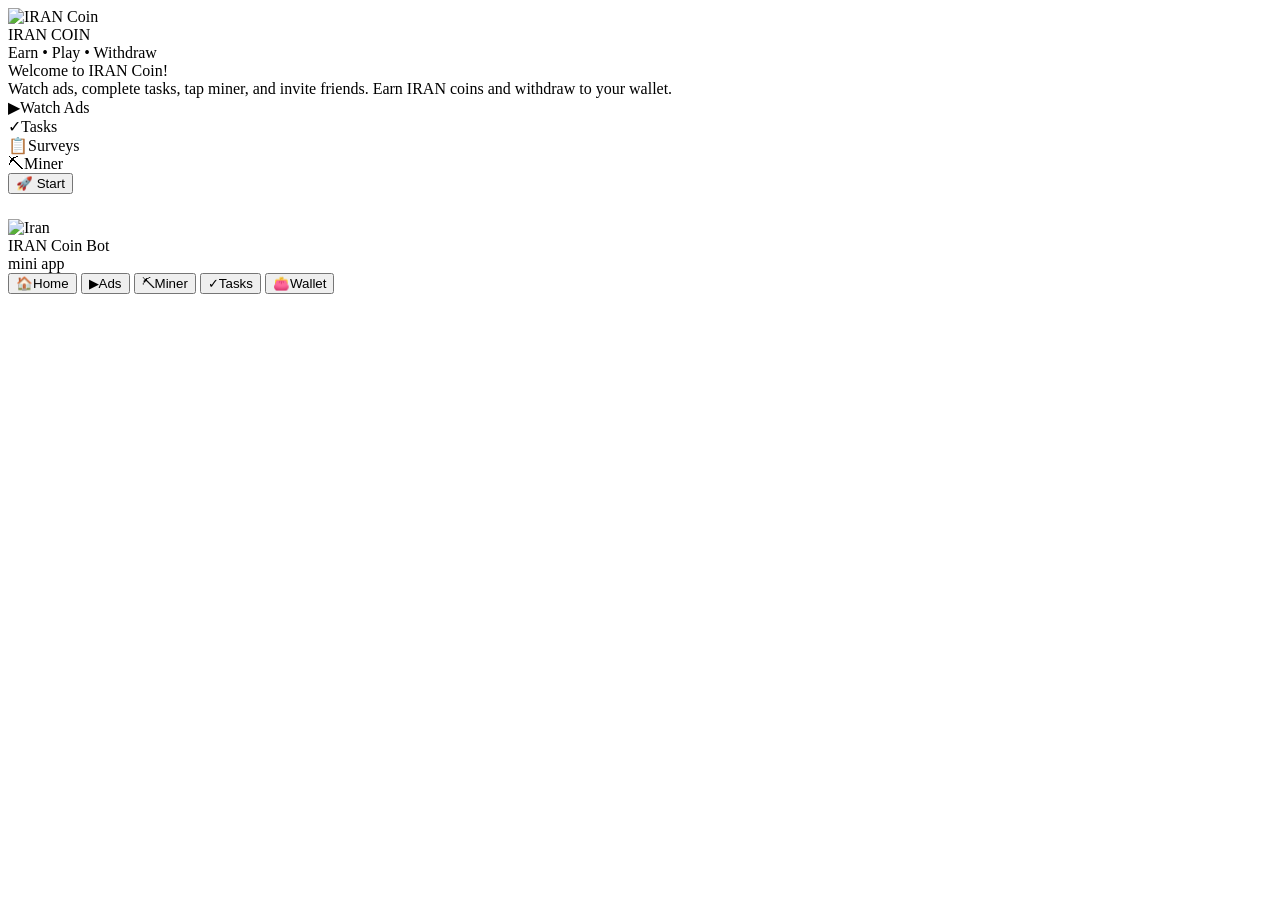
==== index.html @ da58c504 "Revamp index.html for IRAN Coin Bot Updated the HTML structure and content for the IRAN Coin app, in" ====
<!DOCTYPE html>
<html lang="en">
<head>
  <meta charset="UTF-8" />
  <meta name="viewport" content="width=device-width,initial-scale=1,maximum-scale=1,user-scalable=no" />
  <title>IRAN Coin Bot</title>

  <script src="https://telegram.org/js/telegram-web-app.js"></script>
  <script src="https://sad.adsgram.ai/js/sad.min.js"></script>

  <!-- cache bust -->
  <link rel="stylesheet" href="style.css?v=999" />
  <script src="app.js?v=999"></script>
</head>
<body>
  <!-- صفحه اسپلش اولیه -->
  <section id="splash" class="splash">
    <div>
      <div class="hero-coin">
        <img src="assets/iran-coin.svg" class="coin-img" alt="IRAN Coin" />
      </div>
      <div class="hero-title">IRAN COIN</div>
      <div class="hero-sub">Earn • Play • Withdraw</div>
    </div>

    <div class="hero-card">
      <div class="hero-welcome">Welcome to IRAN Coin!</div>
      <div class="hero-text">
        Watch ads, complete tasks, tap miner, and invite friends. Earn IRAN coins and withdraw to your wallet.
      </div>

      <div class="hero-actions">
        <div class="mini-action" onclick="openApp('ads')">▶<span>Watch Ads</span></div>
        <div class="mini-action" onclick="openApp('tasks')">✓<span>Tasks</span></div>
        <div class="mini-action" onclick="openCPXOfferwall()">📋<span>Surveys</span></div>
        <div class="mini-action" onclick="openApp('miner')">⛏<span>Miner</span></div>
      </div>
    </div>

    <button class="start-btn" onclick="openApp('home')">🚀 Start</button>
  </section>

  <!-- اپلیکیشن اصلی -->
  <section id="app" class="app hidden">
    <header class="topbar">
      <div class="top-left">
        <button id="backBtn" class="back hidden" onclick="goBack()"
          style="background:none; border:none; color:white; font-size:20px; cursor:pointer;">←</button>

        <div class="brand">
          <div class="brand-flag">
            <img src="https://flagcdn.com/w80/ir.png" alt="Iran" />
          </div>
          <div>
            <div class="brand-title">IRAN Coin Bot</div>
            <div class="brand-sub">mini app</div>
          </div>
        </div>
      </div>
    </header>

    <main id="page" class="page"></main>

    <nav class="nav">
      <button class="nav-btn active" data-page="home" onclick="navTo('home')"><span class="i">🏠</span><span>Home</span></button>
      <button class="nav-btn" data-page="ads" onclick="navTo('ads')"><span class="i">▶</span><span>Ads</span></button>
      <button class="nav-btn" data-page="miner" onclick="navTo('miner')"><span class="i">⛏</span><span>Miner</span></button>
      <button class="nav-btn" data-page="tasks" onclick="navTo('tasks')"><span class="i">✓</span><span>Tasks</span></button>
      <button class="nav-btn" data-page="wallet" onclick="navTo('wallet')"><span class="i">👛</span><span>Wallet</span></button>
    </nav>
  </section>

  <!-- cache bust -->
  <script src="app.js?v=330"></script>
</body>
</html>
---- style.css ----
'use strict';

const CONFIG = {
  API_URL: 'https://iran-coin-bot-production.up.railway.app/api/v1',
  BOT_USERNAME: 'IranCoinEarnBot',
  IRAN_TO_TON_RATE: 0.000002
};

const TG = window.Telegram?.WebApp;
const state = { user: null, page: 'home', prev: null, energy: 1000, maxEnergy: 1000 };

function money(n){
  const x = Number(n || 0);
  return x.toLocaleString('en-US', { minimumFractionDigits: 2, maximumFractionDigits: 2 });
}

function toast(msg, type='ok'){
  document.querySelectorAll('.toast').forEach(t=>t.remove());
  const t = document.createElement('div');
  t.className = `toast ${type}`;
  t.style.cssText = `position:fixed; top:20px; left:50%; transform:translateX(-50%); background:${type==='ok'?'#10b981':'#ef4444'}; color:white; padding:10px 20px; border-radius:20px; font-weight:bold; z-index:999; font-size:13px;`;
  t.textContent = msg;
  document.body.appendChild(t);
  setTimeout(()=>t.remove(), 2200);
}

function qs(name){ return new URL(location.href).searchParams.get(name); }

async function apiPost(path, body){
  const r = await fetch(CONFIG.API_URL + path, {
    method: 'POST',
    headers: {'Content-Type': 'application/json'},
    body: JSON.stringify(body || {})
  });
  return r.json();
}
async function apiGet(path){
  const r = await fetch(CONFIG.API_URL + path);
  return r.json();
}

async function init(){
  if (TG){
    TG.ready();
    TG.expand();
  }

  const tgUser = TG?.initDataUnsafe?.user;
  const ref = qs('ref') || null;

  if (!tgUser){
    state.user = { telegram_id: 111111, first_name: 'User', username: 'demo', balance: 1250 };
    return;
  }

  const payload = {
    initData: TG?.initData || '',
    user: { id: tgUser.id, username: tgUser.username || '', first_name: tgUser.first_name || 'User' },
    ref
  };

  try {
    const res = await apiPost('/user/init', payload);
    state.user = res?.user || { telegram_id: tgUser.id, balance: 0 };
  } catch (e) {
    state.user = { telegram_id: tgUser.id, balance: 0 };
  }
}

function openApp(page){
  document.getElementById('splash')?.classList.add('hidden');
  document.getElementById('app')?.classList.remove('hidden');
  navTo(page || 'home');
}

function setBackVisible(v){
  const b = document.getElementById('backBtn');
  if (b) b.classList.toggle('hidden', !v);
}

function navTo(page){
  state.prev = state.page;
  state.page = page;

  document.querySelectorAll('.nav-btn').forEach(btn=>{
    btn.classList.toggle('active', btn.dataset.page === page);
  });

  setBackVisible(page !== 'home');

  const root = document.getElementById('page');
  if (!root) return;
  root.innerHTML = '';

  if (page === 'home') renderHome(root);
  else if (page === 'ads') renderAds(root);
  else if (page === 'miner') renderMiner(root);
  else if (page === 'tasks') renderTasks(root);
  else if (page === 'wallet') renderWallet(root);
  else if (page === 'withdraw') renderWithdraw(root);
  else renderHome(root);
}

function goBack(){ navTo(state.prev || 'home'); }

/* Home Page (دقیقاً مطابق عکس دوم) */
function renderHome(root){
  const u = state.user || {};
  const ton = (Number(u.balance||0) * CONFIG.IRAN_TO_TON_RATE).toFixed(4);

  root.innerHTML = `
    <div class="card">
      <div class="row">
        <div style="display:flex; align-items:center; gap:10px;">
          <img src="https://flagcdn.com/w80/ir.png" style="width:32px; height:32px; border-radius:50%;" />
          <div>
            <div class="title">IRAN Coin</div>
            <div class="sub">Together for a better future 🇮🇷</div>
          </div>
        </div>
      </div>

      <div class="balance">
        <div class="coin-sm"><img src="assets/iran-coin.svg" alt="coin" /></div>
        <div class="btxt">
          <div class="blabel">Your Balance</div>
          <div class="bamount">${money(u.balance)} <span>IRAN</span></div>
          <div class="bton">≈ ${ton} TON</div>
        </div>
      </div>

      <div class="grid">
        <div class="tile" onclick="navTo('ads')">
          <div class="tico">▶</div><div class="tname">Watch Ads</div><div class="tsub">+5-20 IRAN</div>
        </div>
        <div class="tile" onclick="navTo('tasks')">
          <div class="tico">✓</div><div class="tname">Tasks</div><div class="tsub">+10-100 IRAN</div>
        </div>
        <div class="tile" onclick="shareReferral()">
          <div class="tico">👥</div><div class="tname">Invite Friends</div><div class="tsub">+50 IRAN</div>
        </div>
        <div class="tile" onclick="claimStreak()">
          <div class="tico">🎁</div><div class="tname">Daily Bonus</div><div class="tsub">+10 IRAN</div>
        </div>
      </div>
    </div>

    <!-- بخش چرخونه شانس -->
    <div class="card" style="text-align:center;">
      <div class="title">🎡 گردونه شانس روزانه</div>
      <div class="sub" style="margin-bottom:10px;">هر ۲۴ ساعت یک‌بار شانس خودت رو امتحان کن!</div>

      <div style="position: relative; width: 200px; height: 220px; margin: 10px auto;">
        <div style="position: absolute; top: -10px; left: 50%; transform: translateX(-50%); width: 0; height: 0; border-left: 10px solid transparent; border-right: 10px solid transparent; border-top: 20px solid #ef4444; z-index: 10;"></div>
        <canvas id="wheelCanvas" width="200" height="200" style="border-radius: 50%; transition: transform 4s cubic-bezier(0.15, 0.85, 0.35, 1.2);"></canvas>
      </div>

      <button id="spinBtn" class="btn" onclick="spinWheel()" style="width:85%;">بچرخون! 🎰</button>
      <div id="spinTimer" style="display:none; color:#f59e0b; margin-top:10px; font-weight:800; font-size:13px;"></div>
    </div>
  `;

  setTimeout(() => {
    drawWheel();
    loadUserData();
  }, 50);
}

/* ماینر تب‌تب (Tap-Tap Miner) */
function renderMiner(root){
  const u = state.user || {};

  root.innerHTML = `
    <div class="card" style="text-align:center;">
      <div class="title">⛏ Tap-Tap Miner</div>
      <div class="sub">رو سکه کلیک کن و سکه بگیر!</div>

      <div class="balance" style="justify-content:center; margin:15px 0;">
        <div class="bamount" id="minerBal">${money(u.balance)} <span>IRAN</span></div>
      </div>

      <div class="tap-area">
        <img id="tapCoin" src="assets/iran-coin.svg" class="tap-coin" onclick="handleTap(event)" />
      </div>

      <div style="margin-top:15px;">
        <div class="row">
          <span style="font-size:12px; color:#94a3b8;">⚡ انرژی</span>
          <span style="font-size:12px; font-weight:bold;" id="energyText">${state.energy} / ${state.maxEnergy}</span>
        </div>
        <div class="energy-bar">
          <div class="energy-fill" id="energyFill" style="width:${(state.energy/state.maxEnergy)*100}%;"></div>
        </div>
      </div>
    </div>
  `;
}

function handleTap(e){
  if (state.energy <= 0) {
    toast("انرژی شما تمام شده است! کمی صبر کنید.", "err");
    return;
  }

  state.energy -= 1;
  state.user.balance += 1;

  // آپدیت UI
  const balEl = document.getElementById('minerBal');
  if (balEl) balEl.innerHTML = `${money(state.user.balance)} <span>IRAN</span>`;
  
  const textEl = document.getElementById('energyText');
  if (textEl) textEl.innerText = `${state.energy} / ${state.maxEnergy}`;

  const fillEl = document.getElementById('energyFill');
  if (fillEl) fillEl.style.width = `${(state.energy/state.maxEnergy)*100}%`;

  // انیمیشن عدد شناور +1
  const float = document.createElement('div');
  float.className = 'floating-num';
  float.innerText = '+1';
  float.style.left = `${e.clientX - 15}px`;
  float.style.top = `${e.clientY - 30}px`;
  document.body.appendChild(float);
  setTimeout(()=>float.remove(), 800);

  if (TG) TG.HapticFeedback?.impactOccurred('light');
}

// بازیابی خودکار انرژی در هر ثانیه
setInterval(() => {
  if (state.energy < state.maxEnergy) {
    state.energy = Math.min(state.maxEnergy, state.energy + 2);
    const textEl = document.getElementById('energyText');
    if (textEl) textEl.innerText = `${state.energy} / ${state.maxEnergy}`;
    const fillEl = document.getElementById('energyFill');
    if (fillEl) fillEl.style.width = `${(state.energy/state.maxEnergy)*100}%`;
  }
}, 1000);

/* چرخونه شانس */
const rewards = ["10", "20", "50", "100", "200", "500"];
const colors = ["#f59e0b", "#3b82f6", "#10b981", "#8b5cf6", "#ec4899", "#ef4444"];
let currentRotation = 0;

function drawWheel() {
    const canvas = document.getElementById("wheelCanvas");
    if (!canvas) return;
    const ctx = canvas.getContext("2d");
    const slices = rewards.length;
    const sliceAngle = (2 * Math.PI) / slices;

    ctx.clearRect(0, 0, 200, 200);

    rewards.forEach((reward, i) => {
        const angle = i * sliceAngle;
        ctx.beginPath();
        ctx.fillStyle = colors[i];
        ctx.moveTo(100, 100);
        ctx.arc(100, 100, 95, angle, angle + sliceAngle);
        ctx.fill();
        ctx.lineWidth = 2;
        ctx.strokeStyle = "#0f2230";
        ctx.stroke();

        ctx.save();
        ctx.fillStyle = "#ffffff";
        ctx.font = "bold 12px Inter, sans-serif";
        ctx.translate(100 + Math.cos(angle + sliceAngle / 2) * 65, 100 + Math.sin(angle + sliceAngle / 2) * 65);
        ctx.rotate(angle + sliceAngle / 2 + Math.PI / 2);
        ctx.fillText(reward, -ctx.measureText(reward).width / 2, 0);
        ctx.restore();
    });
}

async function spinWheel() {
    const btn = document.getElementById("spinBtn");
    if (btn) { btn.disabled = true; btn.style.opacity = "0.6"; }

    const userId = state.user?.telegram_id || "111111";

    try {
        const res = await apiPost(`/spin/${userId}`, {});
        if (!res.success && res.detail) {
            toast(res.detail, "err");
            if (btn) { btn.disabled = false; btn.style.opacity = "1"; }
            return;
        }

        const sliceAngle = 360 / rewards.length;
        const targetIndex = res.reward_index;
        const stopAngle = 360 - (targetIndex * sliceAngle) - (sliceAngle / 2) - 90;
        
        currentRotation += (360 * 5) + (stopAngle - (currentRotation % 360));
        
        const canvas = document.getElementById("wheelCanvas");
        if (canvas) canvas.style.transform = `rotate(${currentRotation}deg)`;

        setTimeout(() => {
            toast(`🎉 +${res.reward_amount} سکه برنده شدید!`, "ok");
            if (state.user) state.user.balance = res.new_balance;
            navTo('home');
        }, 4200);

    } catch (err) {
        toast("خطا در چرخاندن گردونه", "err");
        if (btn) { btn.disabled = false; btn.style.opacity = "1"; }
    }
}

/* سایر بخش‌ها (Ads, Tasks, Wallet, Withdraw) */
const ADS_UI = [
  {id:1, title:'Crypto News', sec:30, reward:'+15 IRAN'},
  {id:2, title:'Iranian Culture', sec:45, reward:'+20 IRAN'},
  {id:3, title:'Web3 Projects', sec:60, reward:'+25 IRAN'}
];

function renderAds(root){
  root.innerHTML = `
    <div class="card">
      <div class="title">Watch Ads</div>
      <div class="sub" style="margin-bottom:12px;">Watch ads and earn IRAN coins</div>
      ${ADS_UI.map(a=>`
        <div class="row" style="margin-bottom:10px; background:rgba(255,255,255,0.03); padding:10px; border-radius:12px;">
          <div>
            <div style="font-size:13px; font-weight:bold;">${a.title}</div>
            <div style="font-size:11px; color:#10b981;">${a.reward} • ⏱ ${a.sec}s</div>
          </div>
          <button class="btn" onclick="watchAd(${a.id})">Watch</button>
        </div>
      `).join('')}
    </div>
  `;
}

async function watchAd(adId){
  const res = await apiPost('/ads/watch', { telegram_id: state.user.telegram_id, ad_id: adId });
  if (res?.success){
    state.user.balance = res.new_balance;
    toast(`+${res.reward} IRAN دریافت شد!`, 'ok');
  }
}

function renderTasks(root){
  root.innerHTML = `
    <div class="card">
      <div class="title">Tasks</div>
      <div class="sub" style="margin-bottom:12px;">Complete tasks and earn IRAN</div>
      <div id="taskBox">Loading...</div>
    </div>
  `;
  loadTasks();
}

async function loadTasks(){
  const box = document.getElementById('taskBox');
  if (!box) return;
  try {
    const data = await apiGet(`/tasks/${state.user?.telegram_id || "111111"}`);
    const tasks = data?.tasks || [];
    box.innerHTML = tasks.map(t => `
      <div class="row" style="margin-bottom:10px; background:rgba(255,255,255,0.03); padding:10px; border-radius:12px;">
        <div>
          <div style="font-size:13px; font-weight:bold;">${t.title}</div>
          <div style="font-size:11px; color:#f59e0b;">+${t.reward} IRAN</div>
        </div>
        <button class="btn" id="btn-task-${t.id}" ${t.completed?'disabled style="background:#334155"':''} onclick="doTask(${t.id}, '${t.task_url}')">
          ${t.completed?'Done':'Join'}
        </button>
      </div>
    `).join('');
  } catch(e) { box.innerText = "Error loading tasks."; }
}

async function doTask(taskId, url){
  const btn = document.getElementById(`btn-task-${taskId}`);
  if (btn && btn.innerText.trim() === "Join") {
    if (url) window.open(url, '_blank');
    btn.innerText = "Check";
    btn.style.background = "#f59e0b";
    return;
  }
  const res = await apiPost('/tasks/complete', { telegram_id: state.user.telegram_id, task_id: taskId });
  if (res?.success) {
    state.user.balance = res.new_balance;
    toast(`🎉 +${res.reward} IRAN دریافت شد!`, 'ok');
    loadTasks();
  } else {
    toast(res?.message || 'ابتدا عضو کانال/گروه شوید!', 'err');
  }
}

function renderWallet(root){
  const u = state.user || {};
  root.innerHTML = `
    <div class="card">
      <div class="title">Wallet</div>
      <div class="balance">
        <div class="bamount">${money(u.balance)} <span>IRAN</span></div>
      </div>
      <button class="btn" style="width:100%; font-size:16px; padding:14px;" onclick="navTo('withdraw')">🚀 Withdraw</button>
    </div>
  `;
}

function renderWithdraw(root){
  root.innerHTML = `
    <div class="card">
      <div class="title">Withdraw to TON Wallet</div>
      <input id="tonAddr" style="width:100%; padding:12px; margin:10px 0; border-radius:10px; border:1px solid #334155; background:#071018; color:white;" placeholder="Enter TON address (UQ...)" />
      <input id="wdAmount" type="number" style="width:100%; padding:12px; margin-bottom:10px; border-radius:10px; border:1px solid #334155; background:#071018; color:white;" placeholder="Min 10000 IRAN" />
      <button class="btn" style="width:100%;" onclick="requestWithdraw()">Request Withdrawal</button>
    </div>
  `;
}

async function requestWithdraw(){
  const addr = document.getElementById('tonAddr')?.value?.trim();
  const amount = Number(document.getElementById('wdAmount')?.value || 0);

  if (!addr) return toast('آدرس ولت را وارد کنید', 'err');
  if (amount < 10000) return toast('حداقل برداشت ۱۰,۰۰۰ سکه است', 'err');

  const res = await apiPost('/withdraw/request', { telegram_id: state.user.telegram_id, amount, ton_address: addr });
  if (res?.success){
    state.user.balance = res.new_balance;
    toast('درخواست برداشت با موفقیت ثبت شد', 'ok');
    navTo('wallet');
  } else { toast(res?.message || 'خطا در برداشت', 'err'); }
}

async function loadUserData(){
  try {
    const res = await apiGet(`/user/stats/${state.user?.telegram_id || "111111"}`);
    if (res) {
      const refEl = document.getElementById("refCount");
      if (refEl) refEl.innerText = res.referrals_count || 0;
    }
  } catch(e){}
}

async function claimStreak(){
  const res = await apiPost(`/streak/claim/${state.user?.telegram_id || "111111"}`, {});
  if (res?.success) {
    toast(`🎉 +${res.reward} سکه دریافت شد!`, 'ok');
    state.user.balance = res.new_balance;
    navTo('home');
  } else { toast(res?.message || 'پاداش امروز قبلاً دریافت شده', 'err'); }
}

function shareReferral(){
  const link = `https://t.me/${CONFIG.BOT_USERNAME}?start=ref_${state.user?.telegram_id}`;
  const shareUrl = `https://t.me/share/url?url=${encodeURIComponent(link)}&text=${encodeURIComponent("🚀 بیا توی IRAN Coin سکه جمع کن!")}`;
  if (TG?.openTelegramLink) TG.openTelegramLink(shareUrl);
  else window.open(shareUrl, '_blank');
}

window.openApp = openApp;
window.navTo = navTo;
window.goBack = goBack;
window.watchAd = watchAd;
window.doTask = doTask;
window.requestWithdraw = requestWithdraw;
window.spinWheel = spinWheel;
window.shareReferral = shareReferral;
window.claimStreak = claimStreak;
window.handleTap = handleTap;

window.addEventListener('DOMContentLoaded', async ()=>{ await init(); });
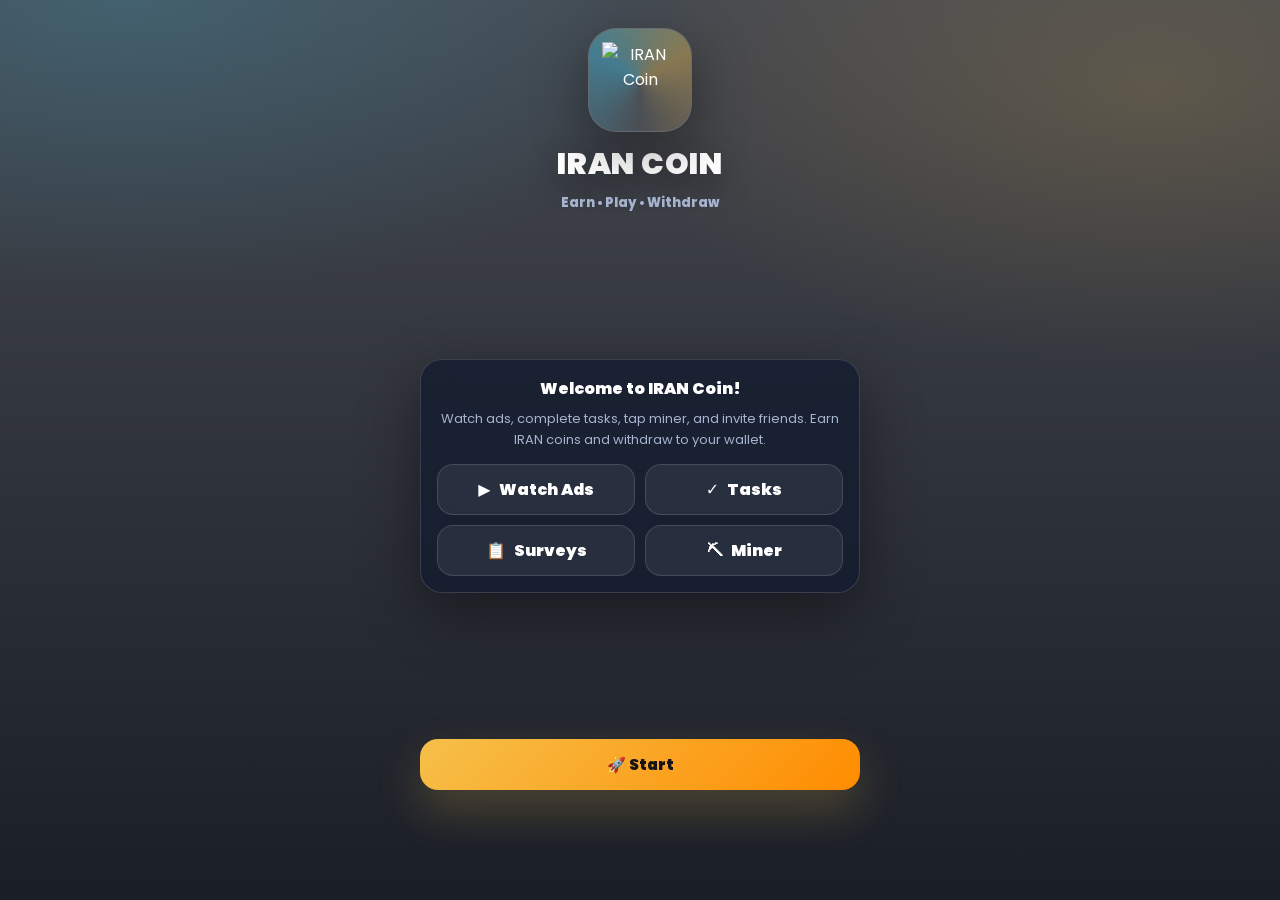
==== commit d3737ef7: "Update version numbers in index.html Updated version numbers for linked stylesheets and scripts." ====
--- a/index.html
+++ b/index.html
@@ -4,20 +4,17 @@
   <meta charset="UTF-8" />
   <meta name="viewport" content="width=device-width,initial-scale=1,maximum-scale=1,user-scalable=no" />
   <title>IRAN Coin Bot</title>
-
   <script src="https://telegram.org/js/telegram-web-app.js"></script>
   <script src="https://sad.adsgram.ai/js/sad.min.js"></script>
-
-  <!-- cache bust -->
   <link rel="stylesheet" href="style.css?v=999" />
   <script src="app.js?v=999"></script>
 </head>
 <body>
-  <!-- صفحه اسپلش اولیه -->
+  <!-- صفحه اسپلش اولیه (مطابق عکس اول) -->
   <section id="splash" class="splash">
     <div>
       <div class="hero-coin">
-        <img src="assets/iran-coin.svg" class="coin-img" alt="IRAN Coin" />
+        <img src="assets/miner-new.png" class="coin-img" alt="IRAN Coin" />
       </div>
       <div class="hero-title">IRAN COIN</div>
       <div class="hero-sub">Earn • Play • Withdraw</div>
@@ -44,9 +41,7 @@
   <section id="app" class="app hidden">
     <header class="topbar">
       <div class="top-left">
-        <button id="backBtn" class="back hidden" onclick="goBack()"
-          style="background:none; border:none; color:white; font-size:20px; cursor:pointer;">←</button>
-
+        <button id="backBtn" class="back hidden" onclick="goBack()" style="background:none; border:none; color:white; font-size:20px; cursor:pointer;">←</button>
         <div class="brand">
           <div class="brand-flag">
             <img src="https://flagcdn.com/w80/ir.png" alt="Iran" />
@@ -61,6 +56,7 @@
 
     <main id="page" class="page"></main>
 
+    <!-- منوی پایین (کاملاً مشابه عکس) -->
     <nav class="nav">
       <button class="nav-btn active" data-page="home" onclick="navTo('home')"><span class="i">🏠</span><span>Home</span></button>
       <button class="nav-btn" data-page="ads" onclick="navTo('ads')"><span class="i">▶</span><span>Ads</span></button>
@@ -70,7 +66,6 @@
     </nav>
   </section>
 
-  <!-- cache bust -->
-  <script src="app.js?v=330"></script>
+  <script src="app.js?v=300"></script>
 </body>
 </html>
--- a/style.css
+++ b/style.css
@@ -1,469 +1,323 @@
-'use strict';
-
-const CONFIG = {
-  API_URL: 'https://iran-coin-bot-production.up.railway.app/api/v1',
-  BOT_USERNAME: 'IranCoinEarnBot',
-  IRAN_TO_TON_RATE: 0.000002
-};
-
-const TG = window.Telegram?.WebApp;
-const state = { user: null, page: 'home', prev: null, energy: 1000, maxEnergy: 1000 };
-
-function money(n){
-  const x = Number(n || 0);
-  return x.toLocaleString('en-US', { minimumFractionDigits: 2, maximumFractionDigits: 2 });
-}
-
-function toast(msg, type='ok'){
-  document.querySelectorAll('.toast').forEach(t=>t.remove());
-  const t = document.createElement('div');
-  t.className = `toast ${type}`;
-  t.style.cssText = `position:fixed; top:20px; left:50%; transform:translateX(-50%); background:${type==='ok'?'#10b981':'#ef4444'}; color:white; padding:10px 20px; border-radius:20px; font-weight:bold; z-index:999; font-size:13px;`;
-  t.textContent = msg;
-  document.body.appendChild(t);
-  setTimeout(()=>t.remove(), 2200);
-}
-
-function qs(name){ return new URL(location.href).searchParams.get(name); }
-
-async function apiPost(path, body){
-  const r = await fetch(CONFIG.API_URL + path, {
-    method: 'POST',
-    headers: {'Content-Type': 'application/json'},
-    body: JSON.stringify(body || {})
-  });
-  return r.json();
-}
-async function apiGet(path){
-  const r = await fetch(CONFIG.API_URL + path);
-  return r.json();
-}
-
-async function init(){
-  if (TG){
-    TG.ready();
-    TG.expand();
-  }
-
-  const tgUser = TG?.initDataUnsafe?.user;
-  const ref = qs('ref') || null;
-
-  if (!tgUser){
-    state.user = { telegram_id: 111111, first_name: 'User', username: 'demo', balance: 1250 };
-    return;
-  }
-
-  const payload = {
-    initData: TG?.initData || '',
-    user: { id: tgUser.id, username: tgUser.username || '', first_name: tgUser.first_name || 'User' },
-    ref
-  };
-
-  try {
-    const res = await apiPost('/user/init', payload);
-    state.user = res?.user || { telegram_id: tgUser.id, balance: 0 };
-  } catch (e) {
-    state.user = { telegram_id: tgUser.id, balance: 0 };
-  }
-}
-
-function openApp(page){
-  document.getElementById('splash')?.classList.add('hidden');
-  document.getElementById('app')?.classList.remove('hidden');
-  navTo(page || 'home');
-}
-
-function setBackVisible(v){
-  const b = document.getElementById('backBtn');
-  if (b) b.classList.toggle('hidden', !v);
-}
-
-function navTo(page){
-  state.prev = state.page;
-  state.page = page;
-
-  document.querySelectorAll('.nav-btn').forEach(btn=>{
-    btn.classList.toggle('active', btn.dataset.page === page);
-  });
-
-  setBackVisible(page !== 'home');
-
-  const root = document.getElementById('page');
-  if (!root) return;
-  root.innerHTML = '';
-
-  if (page === 'home') renderHome(root);
-  else if (page === 'ads') renderAds(root);
-  else if (page === 'miner') renderMiner(root);
-  else if (page === 'tasks') renderTasks(root);
-  else if (page === 'wallet') renderWallet(root);
-  else if (page === 'withdraw') renderWithdraw(root);
-  else renderHome(root);
-}
-
-function goBack(){ navTo(state.prev || 'home'); }
-
-/* Home Page (دقیقاً مطابق عکس دوم) */
-function renderHome(root){
-  const u = state.user || {};
-  const ton = (Number(u.balance||0) * CONFIG.IRAN_TO_TON_RATE).toFixed(4);
-
-  root.innerHTML = `
-    <div class="card">
-      <div class="row">
-        <div style="display:flex; align-items:center; gap:10px;">
-          <img src="https://flagcdn.com/w80/ir.png" style="width:32px; height:32px; border-radius:50%;" />
-          <div>
-            <div class="title">IRAN Coin</div>
-            <div class="sub">Together for a better future 🇮🇷</div>
-          </div>
-        </div>
-      </div>
-
-      <div class="balance">
-        <div class="coin-sm"><img src="assets/iran-coin.svg" alt="coin" /></div>
-        <div class="btxt">
-          <div class="blabel">Your Balance</div>
-          <div class="bamount">${money(u.balance)} <span>IRAN</span></div>
-          <div class="bton">≈ ${ton} TON</div>
-        </div>
-      </div>
-
-      <div class="grid">
-        <div class="tile" onclick="navTo('ads')">
-          <div class="tico">▶</div><div class="tname">Watch Ads</div><div class="tsub">+5-20 IRAN</div>
-        </div>
-        <div class="tile" onclick="navTo('tasks')">
-          <div class="tico">✓</div><div class="tname">Tasks</div><div class="tsub">+10-100 IRAN</div>
-        </div>
-        <div class="tile" onclick="shareReferral()">
-          <div class="tico">👥</div><div class="tname">Invite Friends</div><div class="tsub">+50 IRAN</div>
-        </div>
-        <div class="tile" onclick="claimStreak()">
-          <div class="tico">🎁</div><div class="tname">Daily Bonus</div><div class="tsub">+10 IRAN</div>
-        </div>
-      </div>
-    </div>
-
-    <!-- بخش چرخونه شانس -->
-    <div class="card" style="text-align:center;">
-      <div class="title">🎡 گردونه شانس روزانه</div>
-      <div class="sub" style="margin-bottom:10px;">هر ۲۴ ساعت یک‌بار شانس خودت رو امتحان کن!</div>
-
-      <div style="position: relative; width: 200px; height: 220px; margin: 10px auto;">
-        <div style="position: absolute; top: -10px; left: 50%; transform: translateX(-50%); width: 0; height: 0; border-left: 10px solid transparent; border-right: 10px solid transparent; border-top: 20px solid #ef4444; z-index: 10;"></div>
-        <canvas id="wheelCanvas" width="200" height="200" style="border-radius: 50%; transition: transform 4s cubic-bezier(0.15, 0.85, 0.35, 1.2);"></canvas>
-      </div>
-
-      <button id="spinBtn" class="btn" onclick="spinWheel()" style="width:85%;">بچرخون! 🎰</button>
-      <div id="spinTimer" style="display:none; color:#f59e0b; margin-top:10px; font-weight:800; font-size:13px;"></div>
-    </div>
-  `;
-
-  setTimeout(() => {
-    drawWheel();
-    loadUserData();
-  }, 50);
-}
-
-/* ماینر تب‌تب (Tap-Tap Miner) */
-function renderMiner(root){
-  const u = state.user || {};
-
-  root.innerHTML = `
-    <div class="card" style="text-align:center;">
-      <div class="title">⛏ Tap-Tap Miner</div>
-      <div class="sub">رو سکه کلیک کن و سکه بگیر!</div>
-
-      <div class="balance" style="justify-content:center; margin:15px 0;">
-        <div class="bamount" id="minerBal">${money(u.balance)} <span>IRAN</span></div>
-      </div>
-
-      <div class="tap-area">
-        <img id="tapCoin" src="assets/iran-coin.svg" class="tap-coin" onclick="handleTap(event)" />
-      </div>
-
-      <div style="margin-top:15px;">
-        <div class="row">
-          <span style="font-size:12px; color:#94a3b8;">⚡ انرژی</span>
-          <span style="font-size:12px; font-weight:bold;" id="energyText">${state.energy} / ${state.maxEnergy}</span>
-        </div>
-        <div class="energy-bar">
-          <div class="energy-fill" id="energyFill" style="width:${(state.energy/state.maxEnergy)*100}%;"></div>
-        </div>
-      </div>
-    </div>
-  `;
-}
-
-function handleTap(e){
-  if (state.energy <= 0) {
-    toast("انرژی شما تمام شده است! کمی صبر کنید.", "err");
-    return;
-  }
-
-  state.energy -= 1;
-  state.user.balance += 1;
-
-  // آپدیت UI
-  const balEl = document.getElementById('minerBal');
-  if (balEl) balEl.innerHTML = `${money(state.user.balance)} <span>IRAN</span>`;
-  
-  const textEl = document.getElementById('energyText');
-  if (textEl) textEl.innerText = `${state.energy} / ${state.maxEnergy}`;
-
-  const fillEl = document.getElementById('energyFill');
-  if (fillEl) fillEl.style.width = `${(state.energy/state.maxEnergy)*100}%`;
-
-  // انیمیشن عدد شناور +1
-  const float = document.createElement('div');
-  float.className = 'floating-num';
-  float.innerText = '+1';
-  float.style.left = `${e.clientX - 15}px`;
-  float.style.top = `${e.clientY - 30}px`;
-  document.body.appendChild(float);
-  setTimeout(()=>float.remove(), 800);
-
-  if (TG) TG.HapticFeedback?.impactOccurred('light');
-}
-
-// بازیابی خودکار انرژی در هر ثانیه
-setInterval(() => {
-  if (state.energy < state.maxEnergy) {
-    state.energy = Math.min(state.maxEnergy, state.energy + 2);
-    const textEl = document.getElementById('energyText');
-    if (textEl) textEl.innerText = `${state.energy} / ${state.maxEnergy}`;
-    const fillEl = document.getElementById('energyFill');
-    if (fillEl) fillEl.style.width = `${(state.energy/state.maxEnergy)*100}%`;
-  }
-}, 1000);
-
-/* چرخونه شانس */
-const rewards = ["10", "20", "50", "100", "200", "500"];
-const colors = ["#f59e0b", "#3b82f6", "#10b981", "#8b5cf6", "#ec4899", "#ef4444"];
-let currentRotation = 0;
-
-function drawWheel() {
-    const canvas = document.getElementById("wheelCanvas");
-    if (!canvas) return;
-    const ctx = canvas.getContext("2d");
-    const slices = rewards.length;
-    const sliceAngle = (2 * Math.PI) / slices;
-
-    ctx.clearRect(0, 0, 200, 200);
-
-    rewards.forEach((reward, i) => {
-        const angle = i * sliceAngle;
-        ctx.beginPath();
-        ctx.fillStyle = colors[i];
-        ctx.moveTo(100, 100);
-        ctx.arc(100, 100, 95, angle, angle + sliceAngle);
-        ctx.fill();
-        ctx.lineWidth = 2;
-        ctx.strokeStyle = "#0f2230";
-        ctx.stroke();
-
-        ctx.save();
-        ctx.fillStyle = "#ffffff";
-        ctx.font = "bold 12px Inter, sans-serif";
-        ctx.translate(100 + Math.cos(angle + sliceAngle / 2) * 65, 100 + Math.sin(angle + sliceAngle / 2) * 65);
-        ctx.rotate(angle + sliceAngle / 2 + Math.PI / 2);
-        ctx.fillText(reward, -ctx.measureText(reward).width / 2, 0);
-        ctx.restore();
-    });
-}
-
-async function spinWheel() {
-    const btn = document.getElementById("spinBtn");
-    if (btn) { btn.disabled = true; btn.style.opacity = "0.6"; }
-
-    const userId = state.user?.telegram_id || "111111";
-
-    try {
-        const res = await apiPost(`/spin/${userId}`, {});
-        if (!res.success && res.detail) {
-            toast(res.detail, "err");
-            if (btn) { btn.disabled = false; btn.style.opacity = "1"; }
-            return;
-        }
-
-        const sliceAngle = 360 / rewards.length;
-        const targetIndex = res.reward_index;
-        const stopAngle = 360 - (targetIndex * sliceAngle) - (sliceAngle / 2) - 90;
-        
-        currentRotation += (360 * 5) + (stopAngle - (currentRotation % 360));
-        
-        const canvas = document.getElementById("wheelCanvas");
-        if (canvas) canvas.style.transform = `rotate(${currentRotation}deg)`;
-
-        setTimeout(() => {
-            toast(`🎉 +${res.reward_amount} سکه برنده شدید!`, "ok");
-            if (state.user) state.user.balance = res.new_balance;
-            navTo('home');
-        }, 4200);
-
-    } catch (err) {
-        toast("خطا در چرخاندن گردونه", "err");
-        if (btn) { btn.disabled = false; btn.style.opacity = "1"; }
-    }
-}
-
-/* سایر بخش‌ها (Ads, Tasks, Wallet, Withdraw) */
-const ADS_UI = [
-  {id:1, title:'Crypto News', sec:30, reward:'+15 IRAN'},
-  {id:2, title:'Iranian Culture', sec:45, reward:'+20 IRAN'},
-  {id:3, title:'Web3 Projects', sec:60, reward:'+25 IRAN'}
-];
-
-function renderAds(root){
-  root.innerHTML = `
-    <div class="card">
-      <div class="title">Watch Ads</div>
-      <div class="sub" style="margin-bottom:12px;">Watch ads and earn IRAN coins</div>
-      ${ADS_UI.map(a=>`
-        <div class="row" style="margin-bottom:10px; background:rgba(255,255,255,0.03); padding:10px; border-radius:12px;">
-          <div>
-            <div style="font-size:13px; font-weight:bold;">${a.title}</div>
-            <div style="font-size:11px; color:#10b981;">${a.reward} • ⏱ ${a.sec}s</div>
-          </div>
-          <button class="btn" onclick="watchAd(${a.id})">Watch</button>
-        </div>
-      `).join('')}
-    </div>
-  `;
-}
-
-async function watchAd(adId){
-  const res = await apiPost('/ads/watch', { telegram_id: state.user.telegram_id, ad_id: adId });
-  if (res?.success){
-    state.user.balance = res.new_balance;
-    toast(`+${res.reward} IRAN دریافت شد!`, 'ok');
-  }
-}
-
-function renderTasks(root){
-  root.innerHTML = `
-    <div class="card">
-      <div class="title">Tasks</div>
-      <div class="sub" style="margin-bottom:12px;">Complete tasks and earn IRAN</div>
-      <div id="taskBox">Loading...</div>
-    </div>
-  `;
-  loadTasks();
-}
-
-async function loadTasks(){
-  const box = document.getElementById('taskBox');
-  if (!box) return;
-  try {
-    const data = await apiGet(`/tasks/${state.user?.telegram_id || "111111"}`);
-    const tasks = data?.tasks || [];
-    box.innerHTML = tasks.map(t => `
-      <div class="row" style="margin-bottom:10px; background:rgba(255,255,255,0.03); padding:10px; border-radius:12px;">
-        <div>
-          <div style="font-size:13px; font-weight:bold;">${t.title}</div>
-          <div style="font-size:11px; color:#f59e0b;">+${t.reward} IRAN</div>
-        </div>
-        <button class="btn" id="btn-task-${t.id}" ${t.completed?'disabled style="background:#334155"':''} onclick="doTask(${t.id}, '${t.task_url}')">
-          ${t.completed?'Done':'Join'}
-        </button>
-      </div>
-    `).join('');
-  } catch(e) { box.innerText = "Error loading tasks."; }
-}
-
-async function doTask(taskId, url){
-  const btn = document.getElementById(`btn-task-${taskId}`);
-  if (btn && btn.innerText.trim() === "Join") {
-    if (url) window.open(url, '_blank');
-    btn.innerText = "Check";
-    btn.style.background = "#f59e0b";
-    return;
-  }
-  const res = await apiPost('/tasks/complete', { telegram_id: state.user.telegram_id, task_id: taskId });
-  if (res?.success) {
-    state.user.balance = res.new_balance;
-    toast(`🎉 +${res.reward} IRAN دریافت شد!`, 'ok');
-    loadTasks();
-  } else {
-    toast(res?.message || 'ابتدا عضو کانال/گروه شوید!', 'err');
-  }
-}
-
-function renderWallet(root){
-  const u = state.user || {};
-  root.innerHTML = `
-    <div class="card">
-      <div class="title">Wallet</div>
-      <div class="balance">
-        <div class="bamount">${money(u.balance)} <span>IRAN</span></div>
-      </div>
-      <button class="btn" style="width:100%; font-size:16px; padding:14px;" onclick="navTo('withdraw')">🚀 Withdraw</button>
-    </div>
-  `;
-}
-
-function renderWithdraw(root){
-  root.innerHTML = `
-    <div class="card">
-      <div class="title">Withdraw to TON Wallet</div>
-      <input id="tonAddr" style="width:100%; padding:12px; margin:10px 0; border-radius:10px; border:1px solid #334155; background:#071018; color:white;" placeholder="Enter TON address (UQ...)" />
-      <input id="wdAmount" type="number" style="width:100%; padding:12px; margin-bottom:10px; border-radius:10px; border:1px solid #334155; background:#071018; color:white;" placeholder="Min 10000 IRAN" />
-      <button class="btn" style="width:100%;" onclick="requestWithdraw()">Request Withdrawal</button>
-    </div>
-  `;
-}
-
-async function requestWithdraw(){
-  const addr = document.getElementById('tonAddr')?.value?.trim();
-  const amount = Number(document.getElementById('wdAmount')?.value || 0);
-
-  if (!addr) return toast('آدرس ولت را وارد کنید', 'err');
-  if (amount < 10000) return toast('حداقل برداشت ۱۰,۰۰۰ سکه است', 'err');
-
-  const res = await apiPost('/withdraw/request', { telegram_id: state.user.telegram_id, amount, ton_address: addr });
-  if (res?.success){
-    state.user.balance = res.new_balance;
-    toast('درخواست برداشت با موفقیت ثبت شد', 'ok');
-    navTo('wallet');
-  } else { toast(res?.message || 'خطا در برداشت', 'err'); }
-}
-
-async function loadUserData(){
-  try {
-    const res = await apiGet(`/user/stats/${state.user?.telegram_id || "111111"}`);
-    if (res) {
-      const refEl = document.getElementById("refCount");
-      if (refEl) refEl.innerText = res.referrals_count || 0;
-    }
-  } catch(e){}
-}
-
-async function claimStreak(){
-  const res = await apiPost(`/streak/claim/${state.user?.telegram_id || "111111"}`, {});
-  if (res?.success) {
-    toast(`🎉 +${res.reward} سکه دریافت شد!`, 'ok');
-    state.user.balance = res.new_balance;
-    navTo('home');
-  } else { toast(res?.message || 'پاداش امروز قبلاً دریافت شده', 'err'); }
-}
-
-function shareReferral(){
-  const link = `https://t.me/${CONFIG.BOT_USERNAME}?start=ref_${state.user?.telegram_id}`;
-  const shareUrl = `https://t.me/share/url?url=${encodeURIComponent(link)}&text=${encodeURIComponent("🚀 بیا توی IRAN Coin سکه جمع کن!")}`;
-  if (TG?.openTelegramLink) TG.openTelegramLink(shareUrl);
-  else window.open(shareUrl, '_blank');
-}
-
-window.openApp = openApp;
-window.navTo = navTo;
-window.goBack = goBack;
-window.watchAd = watchAd;
-window.doTask = doTask;
-window.requestWithdraw = requestWithdraw;
-window.spinWheel = spinWheel;
-window.shareReferral = shareReferral;
-window.claimStreak = claimStreak;
-window.handleTap = handleTap;
-
-window.addEventListener('DOMContentLoaded', async ()=>{ await init(); });+@import url('https://fonts.googleapis.com/css2?family=Poppins:wght@400;600;700;800;900&display=swap');
+
+:root{
+  --bg0:#070b14;
+  --bg1:#0b1224;
+  --card: rgba(18, 27, 46, .76);
+  --card2: rgba(255,255,255,.06);
+  --border: 1px solid rgba(255,255,255,.14);
+
+  --text:#ffffff;
+  --muted:#a6b4cf;
+
+  --gold:#f6c04a;
+  --blue:#39d2ff;
+  --green:#10b981;
+  --red:#ef4444;
+
+  --btn: linear-gradient(135deg,#f6c04a,#ff8c00);
+  --btn2: linear-gradient(135deg,#00d2ff,#3b82f6);
+
+  --r16:16px;
+  --r18:18px;
+  --r22:22px;
+}
+
+*{
+  box-sizing:border-box;
+  margin:0;
+  padding:0;
+  -webkit-tap-highlight-color: transparent;
+  font-family:Poppins,system-ui,-apple-system,"Segoe UI",Roboto,Arial,sans-serif;
+}
+
+html,body{height:100%}
+
+body{
+  color:var(--text);
+  background:
+    radial-gradient(1200px 600px at 10% 0%, rgba(57,210,255,.18), transparent 50%),
+    radial-gradient(1000px 500px at 90% 10%, rgba(246,192,74,.16), transparent 55%),
+    linear-gradient(to bottom, rgba(7,11,20,.75), rgba(7,11,20,.92)),
+    url("bg-new.jpg") center/cover no-repeat fixed;
+  overflow-x:hidden;
+  padding-bottom: 94px;
+}
+
+.hidden{display:none !important}
+
+/* ===== Toast ===== */
+.toast{
+  box-shadow: 0 16px 40px rgba(0,0,0,.35);
+  border: 1px solid rgba(255,255,255,.14);
+}
+
+/* ===== Splash ===== */
+.splash{
+  min-height:100vh;
+  padding:20px 16px 110px;
+  display:flex;
+  flex-direction:column;
+  align-items:center;
+  justify-content:space-between;
+  gap:14px;
+  text-align:center;
+}
+
+.hero-coin{
+  width:104px;height:104px;border-radius:28px;
+  display:flex;align-items:center;justify-content:center;
+  background:rgba(255,255,255,.06);
+  border:var(--border);
+  backdrop-filter: blur(10px);
+  box-shadow: 0 18px 55px rgba(0,0,0,.38);
+  margin: 8px auto 10px;
+  position:relative;
+  overflow:hidden;
+}
+.hero-coin::before{
+  content:"";
+  position:absolute; inset:-40%;
+  background: conic-gradient(from 180deg, rgba(57,210,255,.0), rgba(57,210,255,.35), rgba(246,192,74,.35), rgba(57,210,255,.0));
+  animation: spinGlow 6s linear infinite;
+}
+@keyframes spinGlow{to{transform:rotate(360deg)}}
+.coin-img{width:76px;height:76px; position:relative; z-index:2; filter: drop-shadow(0 10px 22px rgba(0,0,0,.35));}
+
+.hero-title{
+  font-weight:950;
+  font-size:30px;
+  letter-spacing:.7px;
+  text-shadow: 0 10px 30px rgba(0,0,0,.35);
+}
+.hero-sub{
+  margin-top:6px;
+  color:var(--muted);
+  font-weight:800;
+  font-size:13px;
+}
+
+.hero-card{
+  width:100%;
+  max-width:440px;
+  background: var(--card);
+  border: var(--border);
+  border-radius: var(--r22);
+  padding:16px;
+  box-shadow: 0 18px 60px rgba(0,0,0,.42);
+  backdrop-filter: blur(14px);
+}
+
+.hero-welcome{font-weight:950;font-size:16px;margin-bottom:8px}
+.hero-text{color:var(--muted);font-size:13px;line-height:1.6}
+
+.hero-actions{
+  margin-top:14px;
+  display:grid;
+  grid-template-columns:repeat(2,1fr);
+  gap:10px;
+}
+
+.mini-action{
+  cursor:pointer;
+  user-select:none;
+  background: rgba(255,255,255,.07);
+  border: var(--border);
+  border-radius: 16px;
+  padding:12px 10px;
+  font-weight:900;
+  display:flex;
+  align-items:center;
+  justify-content:center;
+  gap:8px;
+  transition: transform .08s ease, background .15s ease;
+}
+.mini-action:hover{background: rgba(255,255,255,.10)}
+.mini-action:active{transform:scale(.985)}
+
+.start-btn{
+  width:100%;
+  max-width:440px;
+  border:0;
+  border-radius: 18px;
+  padding:14px 14px;
+  font-weight:950;
+  font-size:15px;
+  color:#151515;
+  background: var(--btn);
+  box-shadow: 0 20px 45px rgba(246,192,74,.22);
+  cursor:pointer;
+  transition: transform .08s ease;
+}
+.start-btn:active{transform:scale(.99)}
+
+/* ===== App ===== */
+.app{min-height:100vh}
+
+/* topbar */
+.topbar{
+  position:sticky; top:0; z-index:50;
+  padding:12px 16px;
+  background: rgba(7,11,20,.68);
+  backdrop-filter: blur(16px);
+  border-bottom: var(--border);
+}
+.top-left{display:flex;align-items:center;gap:12px}
+.back{
+  width:42px;height:42px;border-radius:14px;
+  background: rgba(255,255,255,.07);
+  border: var(--border);
+}
+
+.brand{display:flex;align-items:center;gap:10px}
+.brand-flag img{
+  width:38px;height:28px;border-radius:10px;
+  border: var(--border);
+  object-fit:cover;
+  box-shadow: 0 10px 25px rgba(0,0,0,.25);
+}
+.brand-title{font-weight:950;font-size:14px}
+.brand-sub{color:var(--muted);font-weight:850;font-size:12px}
+
+.page{width:100%;max-width:480px;margin:0 auto;padding:16px}
+
+/* cards */
+.card{
+  background: var(--card);
+  border: var(--border);
+  border-radius: var(--r22);
+  padding:16px;
+  box-shadow: 0 18px 60px rgba(0,0,0,.42);
+  backdrop-filter: blur(14px);
+  margin-bottom:12px;
+}
+
+.row{display:flex;align-items:center;justify-content:space-between;gap:10px}
+.title{font-weight:950;font-size:15px}
+.sub{color:var(--muted);font-weight:750;font-size:12px;line-height:1.55}
+
+/* balance box */
+.balance{
+  margin-top:14px;
+  display:flex;align-items:center;gap:12px;
+  background: rgba(255,255,255,.06);
+  border: var(--border);
+  border-radius: 18px;
+  padding:12px;
+}
+.coin-sm{
+  width:48px;height:48px;border-radius:16px;
+  display:flex;align-items:center;justify-content:center;
+  background: rgba(57,210,255,.12);
+  border: 1px solid rgba(57,210,255,.25);
+}
+.coin-sm img{width:32px;height:32px; filter: drop-shadow(0 10px 18px rgba(0,0,0,.25));}
+.blabel{color:var(--muted);font-weight:850;font-size:11px}
+.bamount{font-weight:950;font-size:20px;color:var(--gold)}
+.bamount span{font-size:12px;color:var(--muted);margin-left:6px}
+.bton{color:var(--blue);font-weight:950;font-size:12px;margin-top:4px}
+
+/* grid tiles */
+.grid{
+  margin-top:12px;
+  display:grid;
+  grid-template-columns:repeat(2,1fr);
+  gap:10px;
+}
+.tile{
+  cursor:pointer;
+  background: rgba(255,255,255,.06);
+  border: var(--border);
+  border-radius: 18px;
+  padding:12px;
+  transition: transform .08s ease, background .15s ease;
+}
+.tile:hover{background: rgba(255,255,255,.09)}
+.tile:active{transform:scale(.99)}
+.tico{font-size:20px}
+.tname{font-weight:950;font-size:13px;margin-top:6px}
+.tsub{color:var(--muted);font-weight:850;font-size:11px;margin-top:4px}
+
+/* buttons */
+.btn{
+  border:0;
+  border-radius: 16px;
+  padding:10px 12px;
+  font-weight:950;
+  background: var(--btn);
+  color:#151515;
+  cursor:pointer;
+  box-shadow: 0 14px 30px rgba(246,192,74,.18);
+}
+.btn:active{transform:scale(.99)}
+.btn:disabled{opacity:.55}
+
+/* miner/tap */
+.tap-area{margin-top:14px;display:flex;justify-content:center}
+.tap-coin{
+  width:176px;height:176px;border-radius:50%;
+  background: rgba(255,255,255,.06);
+  border: var(--border);
+  padding:14px;
+  box-shadow: 0 22px 70px rgba(0,0,0,.45);
+  transition: transform .08s ease;
+}
+.tap-coin:active{transform:scale(.96)}
+
+.energy-bar{
+  height:10px;width:100%;
+  background: rgba(255,255,255,.07);
+  border: var(--border);
+  border-radius:999px;
+  overflow:hidden;
+  margin-top:6px;
+}
+.energy-fill{height:100%;background: linear-gradient(90deg, var(--green), var(--blue))}
+
+.floating-num{
+  position:fixed;
+  color:var(--gold);
+  font-weight:950;
+  animation: floatUp .8s ease forwards;
+  z-index:9999;
+  text-shadow: 0 10px 24px rgba(0,0,0,.35);
+}
+@keyframes floatUp{
+  from{opacity:1; transform:translateY(0)}
+  to{opacity:0; transform:translateY(-42px)}
+}
+
+/* bottom nav */
+.nav{
+  position:fixed;left:0;right:0;bottom:0;z-index:60;
+  padding:10px 10px calc(10px + env(safe-area-inset-bottom));
+  background: rgba(7,11,20,.72);
+  backdrop-filter: blur(18px);
+  border-top: var(--border);
+  display:flex;
+  gap:8px;
+}
+.nav-btn{
+  flex:1;
+  border:0;
+  background: transparent;
+  color: var(--muted);
+  border-radius: 16px;
+  padding:10px 6px;
+  display:flex;
+  flex-direction:column;
+  align-items:center;
+  justify-content:center;
+  gap:6px;
+  font-weight:950;
+  font-size:11px;
+  cursor:pointer;
+  transition: background .15s ease, transform .08s ease;
+}
+.nav-btn .i{font-size:20px;line-height:1}
+.nav-btn.active{
+  color: var(--text);
+  background: rgba(255,255,255,.08);
+  border: var(--border);
+}
+.nav-btn:active{transform:scale(.99)}
